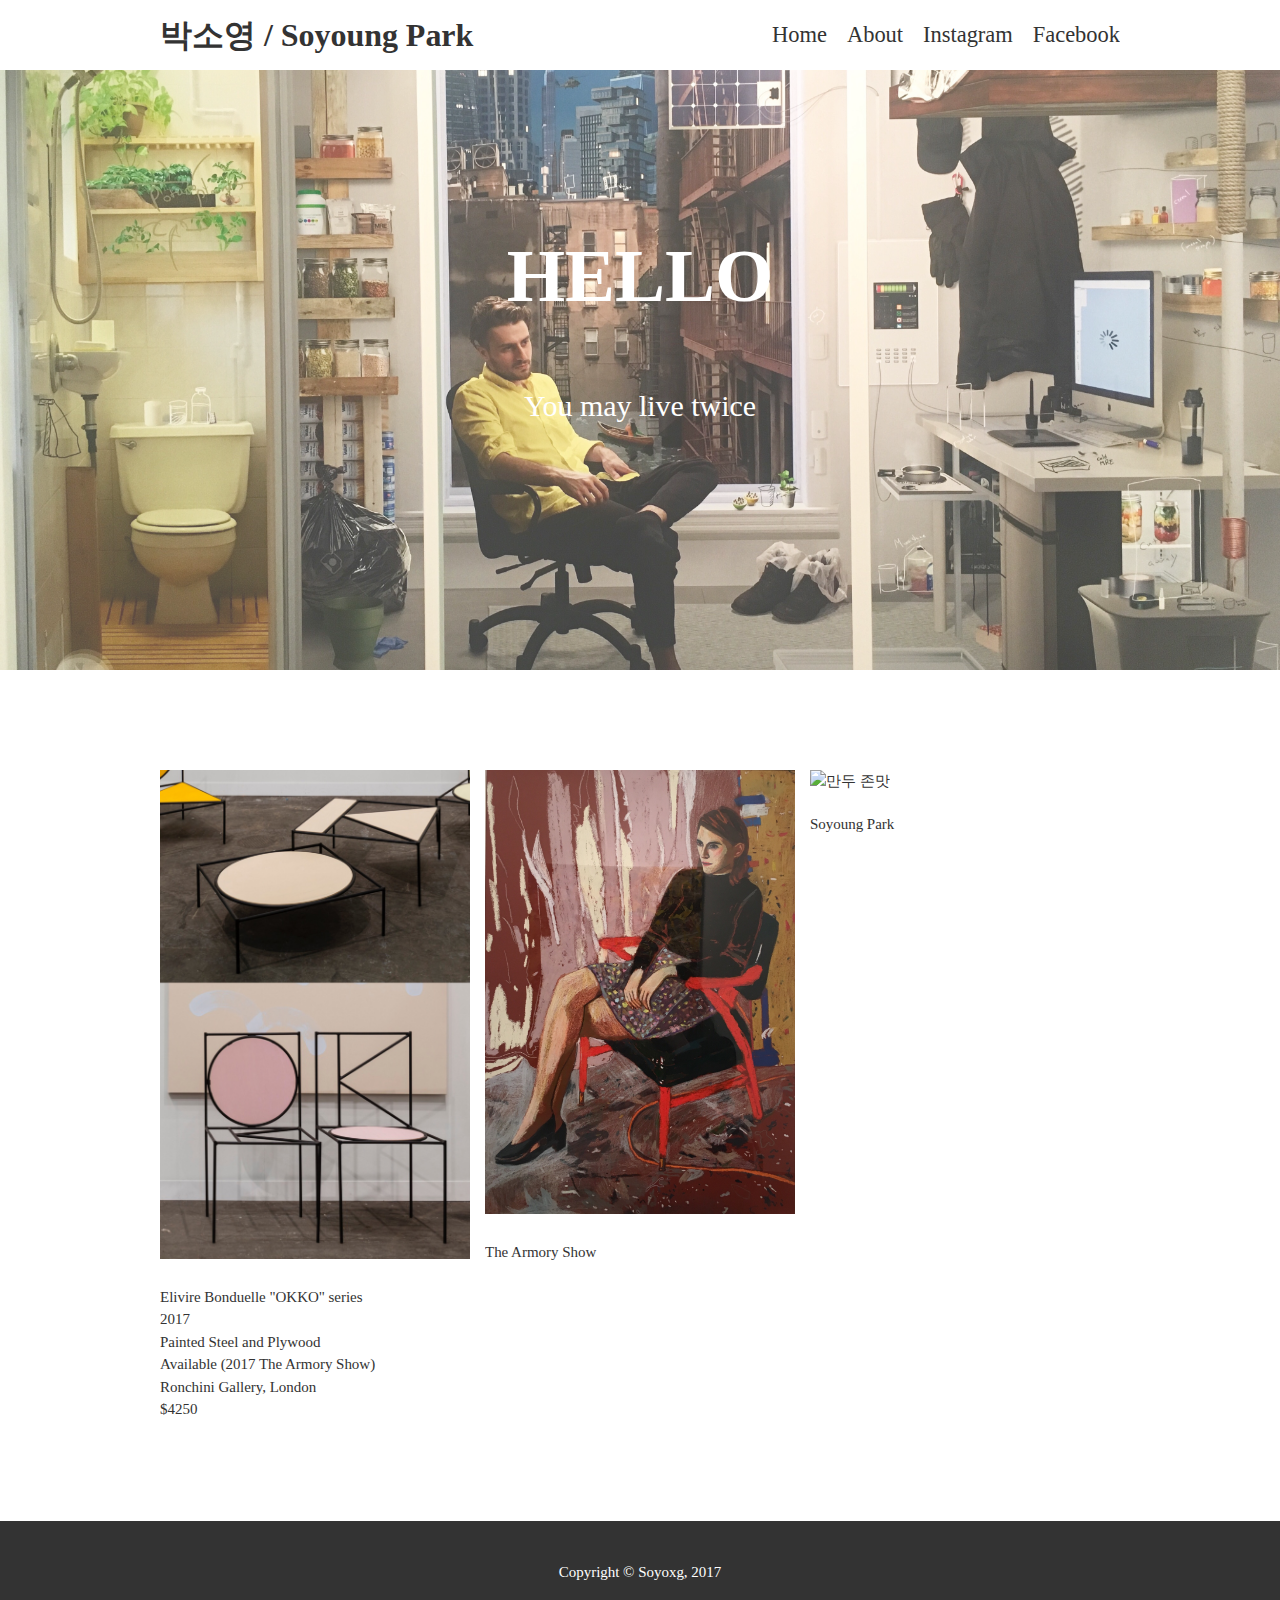
==== index.html @ 2b9b8804 "hw3" ====
<!DOCTYPE html>
<html lang="ko-KR">
<head>
	<meta charset="UTF-8">
	<title>Soyoung Park</title>
	<link rel="stylesheet" href="tutor.css">
</head>
<body>
	<div class="container">
		<!-- header -->
		<div class="header">
			<h1>박소영 / Soyoung Park</h1>
			<ul class="gnb">
				<li><a href="#">Home</a></li>
				<li><a href="#">About</a></li>
				<li><a href="https://www.instagram.com/soyoxg/">Instagram</a></li>
				<li><a href="https://www.facebook.com/soyoung.a.park">Facebook</a></li>
			</ul>
		</div>
	</div>
	<!-- //header -->
	<!-- main -->
	<div class="main">
		<!-- main > landing -->
		<div class="landing">
			<!-- <img id="profile" src="img/photography.jpg" alt="profile"> -->
			<div class="container">
				<h2>HELLO</h2>
				<p>You may live twice</p>
			</div>
		</div>
		<!-- // main > landing -->
		<!-- main > images -->
		<div class="container">
			<div class="images">
				<div class="image-box">
					<img class="image-img" src="img/furniture1.jpg" alt="London">
					<p class="image-desc">Elivire Bonduelle "OKKO" series <br> 2017 <br> Painted Steel and Plywood <br> Available (2017 The Armory Show) <br> Ronchini Gallery, London <br>$4250 </p>
				</div>
				<div class="image-box">
					<img  class="image-img" src="img/painting.jpg" alt="예쁘지">
					<p class="image-desc"> The Armory Show </p>
				</div>
				<div class="image-box">
					<img class="image-img" src="https://scontent-lga3-1.xx.fbcdn.net/v/t31.0-8/16700264_10211970927089179_1550128365357959615_o.jpg?oh=da27317b8cf764f4cfaa7558bb63b739&oe=59366643" alt="만두 존맛">
					<p class="image-desc"> Soyoung Park <br> </p>
				</div>
			</div>
			<!-- // main > images -->
		</div>
		<!-- // main -->
		<!-- footer -->
		<div class="footer">
			<p>Copyright &copy; Soyoxg, 2017</p>
		</div>
		<!-- // footer -->
	</div>
</body>
</html>
---- tutor.css ----
* {
	margin: 0;
}

html {
	font-size: 15px;
	color: #333333;
	/* ì´ ì•„ëž˜ëŠ” í¬ë§ì‚¬í•­; typography */
	line-height: 1.5;
	letter-spacing: -0.002em;
}


/* ------------------ */

.container {
	width: 960px;
	margin: 0 auto;
}


/* ------------------ */

/* float í™œìš©
 * 1. headerë‚´ì— float 1ë²ˆ
 * 2. ulë‚´ì—ì„œ list item float 1ë²ˆ
*/
.header {
	width: 100%;
	height: 70px;
	overflow: hidden
}

.header > h1 {
	float: left;
	font-size: 32px;
	line-height: 70px;
}


/* list-style í•´ì œ */
.gnb {
	float: right;
	overflow: hidden;
	list-style: none;
}

.gnb > li {
	float: left;
	margin-right: 20px;
}

/* ê°€ìƒ í´ëž˜ìŠ¤ í™œìš© */
.gnb > li:last-child {
	margin-right: 0;
}

/* anchor ìŠ¤íƒ€ì¼ í•´ì œ, vertical align(inline) í™•ì¸*/
.gnb > li > a {
	text-decoration: none;
	color: inherit;
	line-height: 70px;
  font-size: 1.5em;
}

/* anchor ìƒíƒœ ë””ìžì¸ */
.gnb > li > a:hover {
	opacity: 0.5;
}


/* ------------------ */

.landing {
	display: inline-block;
	width: 100%;
	height: 600px;
	color: #ffffff;
	text-align: center;
	/* background image ë¡œë“œë§Œ í•´ë„ ì¢‹ìŒ */
	background-image: url("img/photography.jpg");
	background-size: cover;
	background-position: center center;
	background-color: #FFE69C;
	opacity: 0.75;
}

.landing h2 {
	padding-top: 150px;
	margin-bottom: 50px;
	font-size: 5em;
}

.landing p {
	font-size: 2em;
}


/* ------------------ */

/* float 3ë‹¨ ë°°ì¹˜ + margin ê°„ê²© ì¡°ì • */
.images {
	width: 100%;
	padding-top: 100px;
	padding-bottom: 100px;
	overflow: hidden;
}

.image-box {
	float: left;
	width: 310px;
	margin-right: 15px;
	overflow: hidden;
}

.image-box:last-child {
	margin-right: 0px;
}



/* ì´ê±° í•´ì˜¤ë©´ RWD ì¢€ ì•„ì‹œëŠ” ë¶„*/
.image-box > img {
	width: 310px;
	height: auto;
	margin-bottom: 20px;
}

/*.image-img{
	overflow: hidden;
}*/
/* ------------------ */

.contacts {
	width: 100%;
	padding-top: 100px;
	padding-bottom: 100px;
}

.contacts > h2 {
	font-size: 25px;
	margin-bottom: 20px;
}

.contacts > p {
	margin-bottom: 20px;
}

.contact {
	width: 100%;
	margin-bottom: 10px;
}

label, .contact > h5 {
	font-size: 16px;
	font-weight: normal;
}

label {
	margin-right: 10px;
}

/* ì´ê±´ ì—†ì–´ë„ ìƒê´€ ì—†ìŒ <br>ë¡œ ëŒ€ì²´ ê°€ëŠ¥ */
textarea {
	display: block;
}


/* ------------------ */

.footer {
	width: 100%;
	padding-top: 40px;
	padding-bottom: 40px;
	color: #ffffff;
	text-align: center;
	background-color: #333333;
}
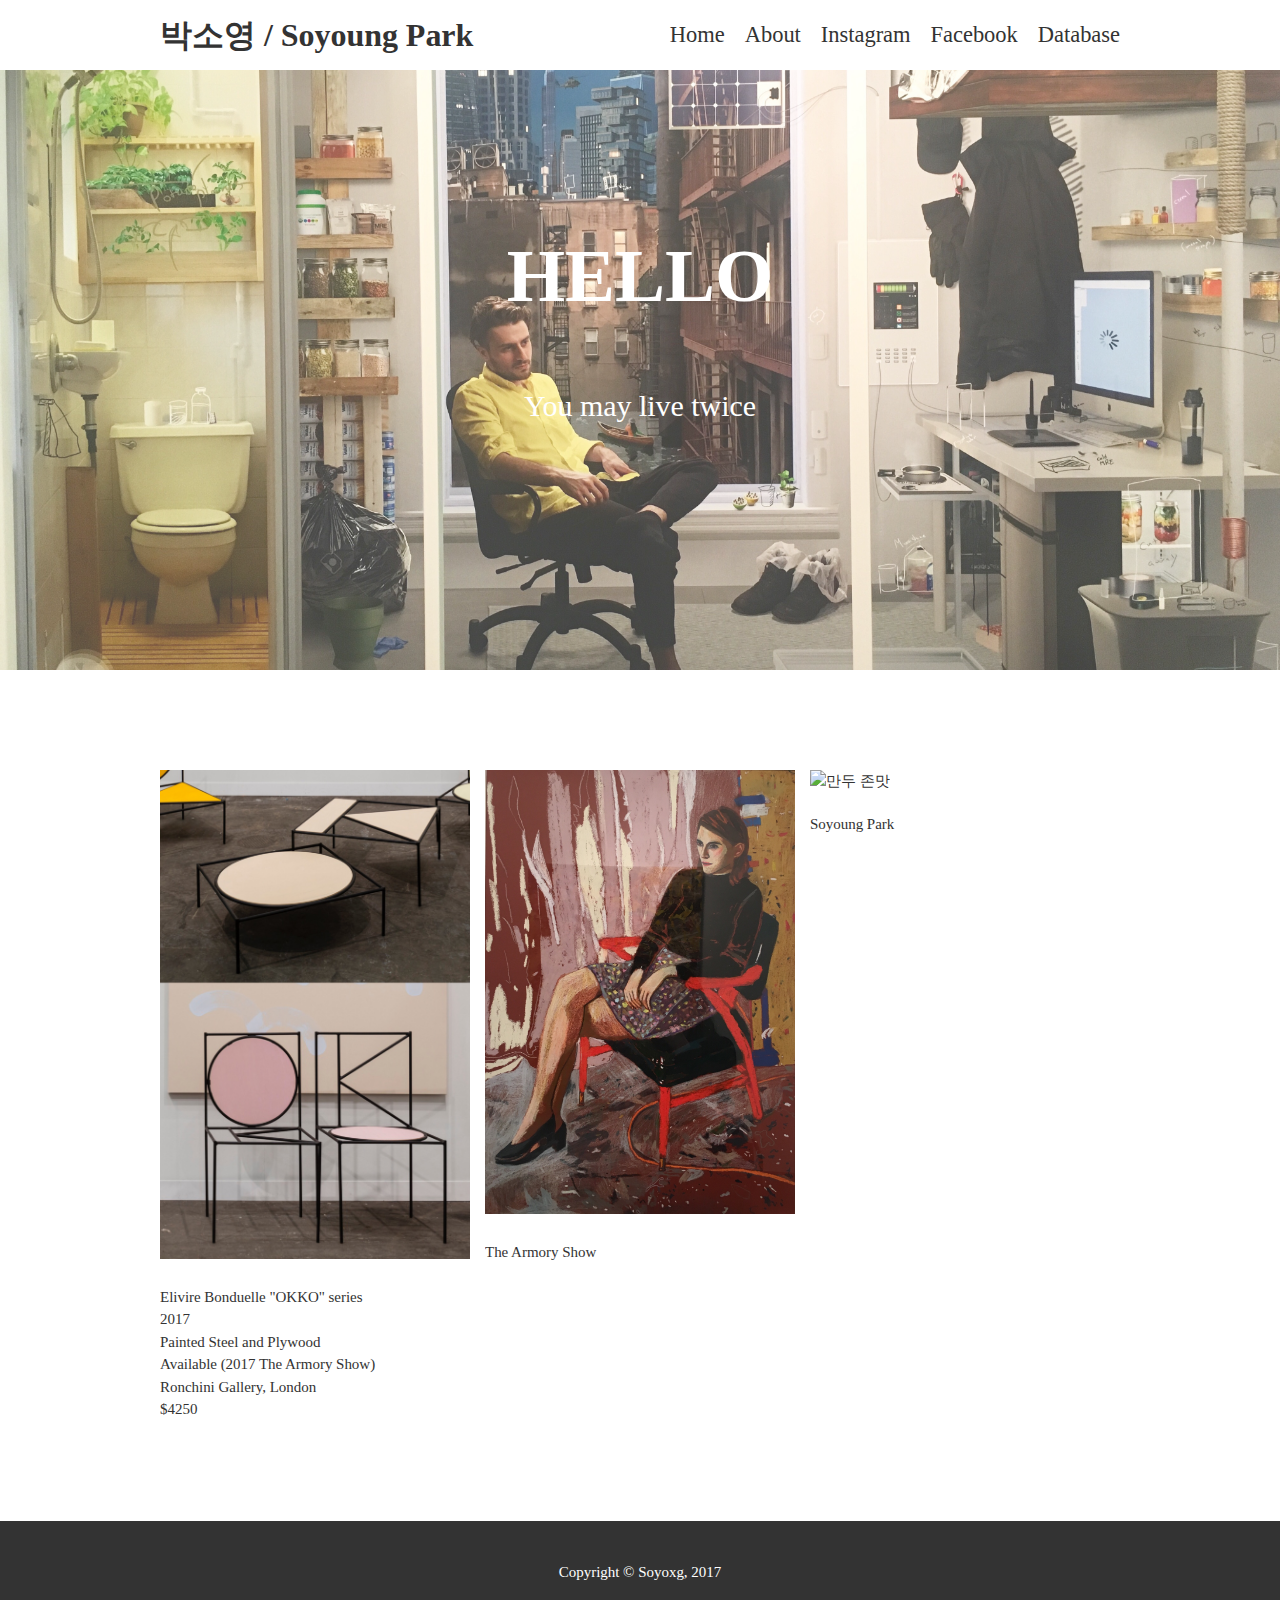
==== commit f3afbab4: "add database" ====
--- a/index.html
+++ b/index.html
@@ -3,7 +3,7 @@
 <head>
 	<meta charset="UTF-8">
 	<title>Soyoung Park</title>
-	<link rel="stylesheet" href="tutor.css">
+	<link rel="stylesheet" href="index.css">
 </head>
 <body>
 	<div class="container">
@@ -11,10 +11,11 @@
 		<div class="header">
 			<h1>박소영 / Soyoung Park</h1>
 			<ul class="gnb">
-				<li><a href="#">Home</a></li>
+				<li><a href="https://soyoxg.github.io">Home</a></li>
 				<li><a href="#">About</a></li>
 				<li><a href="https://www.instagram.com/soyoxg/">Instagram</a></li>
 				<li><a href="https://www.facebook.com/soyoung.a.park">Facebook</a></li>
+				<li><a href="#">Database</a></li>
 			</ul>
 		</div>
 	</div>
--- a/index.css
+++ b/index.css
@@ -0,0 +1,178 @@
+* {
+	margin: 0;
+}
+
+html {
+	font-size: 15px;
+	color: #333333;
+	/* ì´ ì•„ëž˜ëŠ” í¬ë§ì‚¬í•­; typography */
+	line-height: 1.5;
+	letter-spacing: -0.002em;
+}
+
+
+/* ------------------ */
+
+.container {
+	width: 960px;
+	margin: 0 auto;
+}
+
+
+/* ------------------ */
+
+/* float í™œìš©
+ * 1. headerë‚´ì— float 1ë²ˆ
+ * 2. ulë‚´ì—ì„œ list item float 1ë²ˆ
+*/
+.header {
+	width: 100%;
+	height: 70px;
+	overflow: hidden
+}
+
+.header > h1 {
+	float: left;
+	font-size: 32px;
+	line-height: 70px;
+}
+
+
+/* list-style í•´ì œ */
+.gnb {
+	float: right;
+	overflow: hidden;
+	list-style: none;
+}
+
+.gnb > li {
+	float: left;
+	margin-right: 20px;
+}
+
+/* ê°€ìƒ í´ëž˜ìŠ¤ í™œìš© */
+.gnb > li:last-child {
+	margin-right: 0;
+}
+
+/* anchor ìŠ¤íƒ€ì¼ í•´ì œ, vertical align(inline) í™•ì¸*/
+.gnb > li > a {
+	text-decoration: none;
+	color: inherit;
+	line-height: 70px;
+  font-size: 1.5em;
+}
+
+/* anchor ìƒíƒœ ë””ìžì¸ */
+.gnb > li > a:hover {
+	opacity: 0.5;
+}
+
+
+/* ------------------ */
+
+.landing {
+	display: inline-block;
+	width: 100%;
+	height: 600px;
+	color: #ffffff;
+	text-align: center;
+	/* background image ë¡œë“œë§Œ í•´ë„ ì¢‹ìŒ */
+	background-image: url("img/photography.jpg");
+	background-size: cover;
+	background-position: center center;
+	background-color: #FFE69C;
+	opacity: 0.75;
+}
+
+.landing h2 {
+	padding-top: 150px;
+	margin-bottom: 50px;
+	font-size: 5em;
+}
+
+.landing p {
+	font-size: 2em;
+}
+
+
+/* ------------------ */
+
+/* float 3ë‹¨ ë°°ì¹˜ + margin ê°„ê²© ì¡°ì • */
+.images {
+	width: 100%;
+	padding-top: 100px;
+	padding-bottom: 100px;
+	overflow: hidden;
+}
+
+.image-box {
+	float: left;
+	width: 310px;
+	margin-right: 15px;
+	overflow: hidden;
+}
+
+.image-box:last-child {
+	margin-right: 0px;
+}
+
+
+
+/* ì´ê±° í•´ì˜¤ë©´ RWD ì¢€ ì•„ì‹œëŠ” ë¶„*/
+.image-box > img {
+	width: 310px;
+	height: auto;
+	margin-bottom: 20px;
+}
+
+/*.image-img{
+	overflow: hidden;
+}*/
+/* ------------------ */
+
+.contacts {
+	width: 100%;
+	padding-top: 100px;
+	padding-bottom: 100px;
+}
+
+.contacts > h2 {
+	font-size: 25px;
+	margin-bottom: 20px;
+}
+
+.contacts > p {
+	margin-bottom: 20px;
+}
+
+.contact {
+	width: 100%;
+	margin-bottom: 10px;
+}
+
+label, .contact > h5 {
+	font-size: 16px;
+	font-weight: normal;
+}
+
+label {
+	margin-right: 10px;
+}
+
+/* ì´ê±´ ì—†ì–´ë„ ìƒê´€ ì—†ìŒ <br>ë¡œ ëŒ€ì²´ ê°€ëŠ¥ */
+textarea {
+	display: block;
+}
+
+
+/* ------------------ */
+
+.footer {
+	width: 100%;
+	padding-top: 40px;
+	padding-bottom: 40px;
+	color: #ffffff;
+	text-align: center;
+	background-color: #333333;
+}
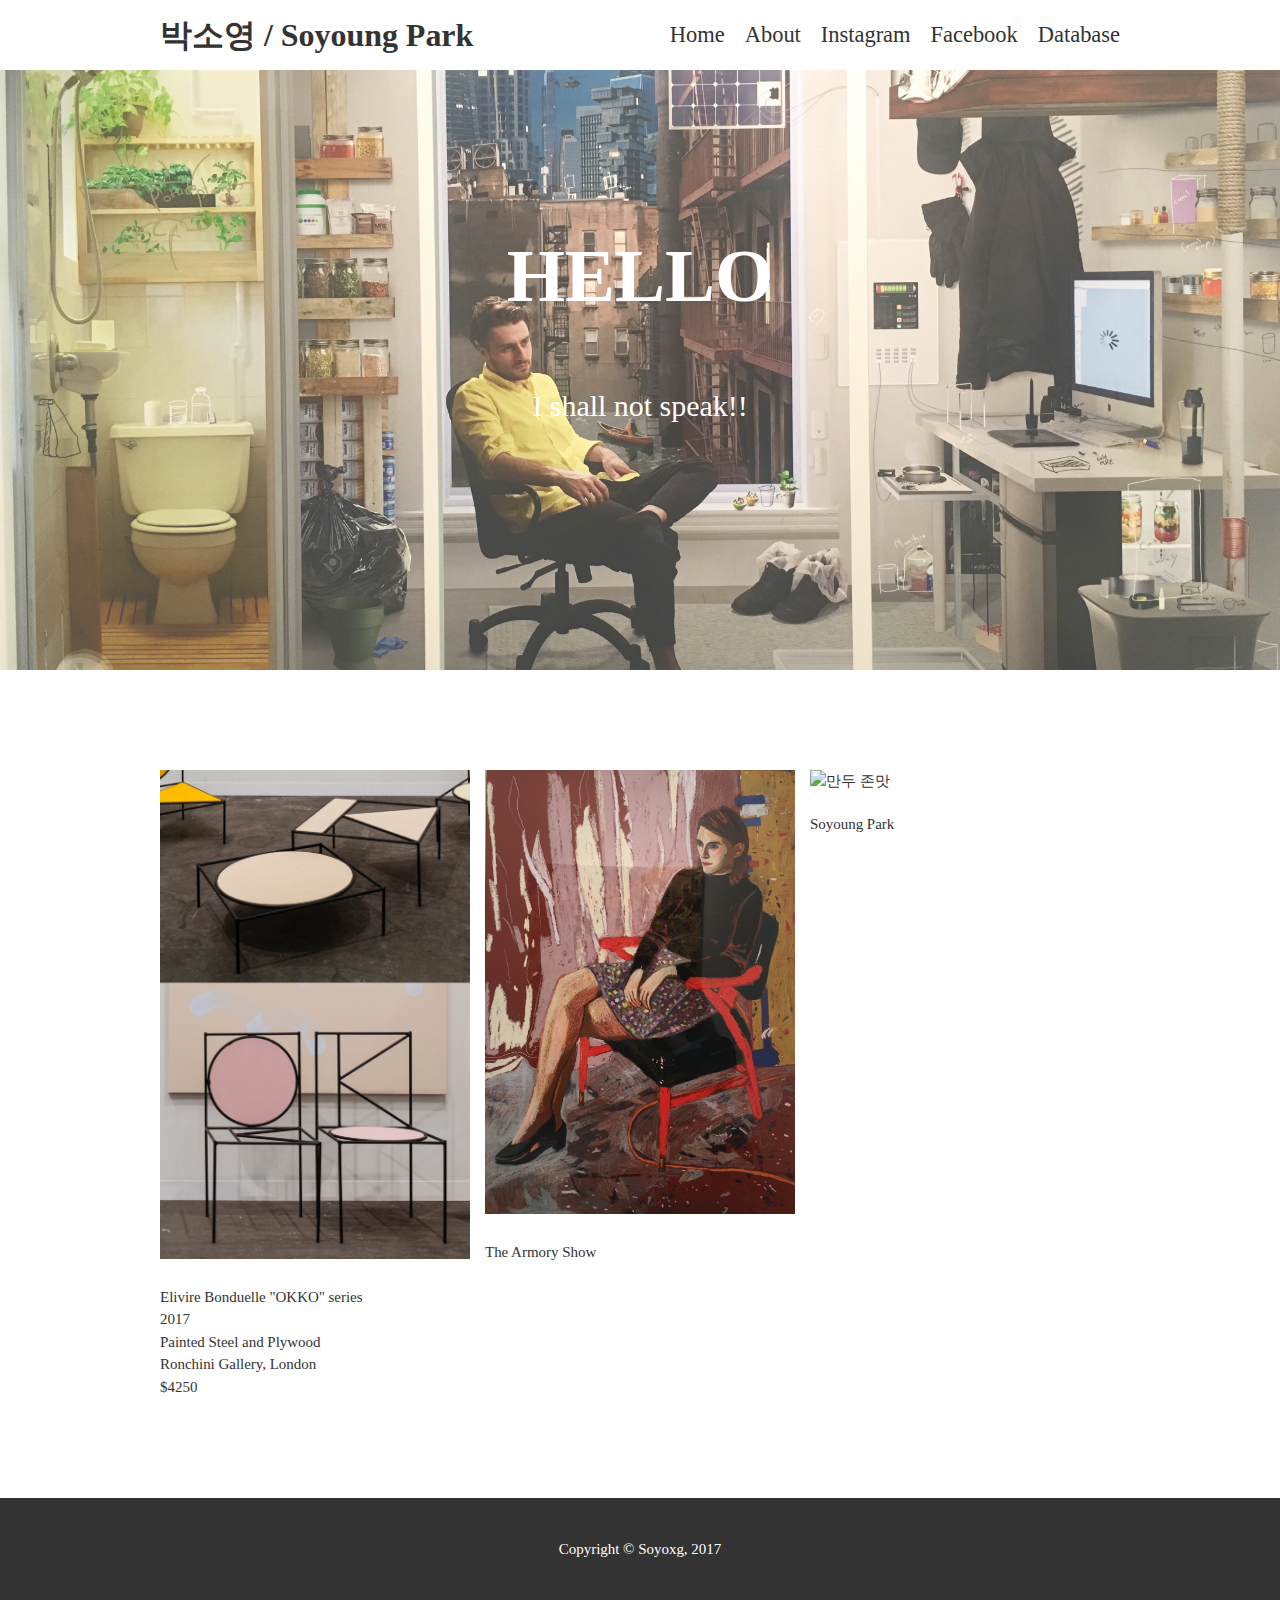
==== commit 7682ab07: "d" ====
--- a/index.html
+++ b/index.html
@@ -12,7 +12,7 @@
 			<h1>박소영 / Soyoung Park</h1>
 			<ul class="gnb">
 				<li><a href="https://soyoxg.github.io">Home</a></li>
-				<li><a href="#">About</a></li>
+				<li><a href="soyoung.html">About</a></li>
 				<li><a href="https://www.instagram.com/soyoxg/">Instagram</a></li>
 				<li><a href="https://www.facebook.com/soyoung.a.park">Facebook</a></li>
 				<li><a href="#">Database</a></li>
@@ -27,7 +27,7 @@
 			<!-- <img id="profile" src="img/photography.jpg" alt="profile"> -->
 			<div class="container">
 				<h2>HELLO</h2>
-				<p>You may live twice</p>
+				<p>I shall not speak!!</p>
 			</div>
 		</div>
 		<!-- // main > landing -->
@@ -36,7 +36,10 @@
 			<div class="images">
 				<div class="image-box">
 					<img class="image-img" src="img/furniture1.jpg" alt="London">
-					<p class="image-desc">Elivire Bonduelle "OKKO" series <br> 2017 <br> Painted Steel and Plywood <br> Available (2017 The Armory Show) <br> Ronchini Gallery, London <br>$4250 </p>
+					<p class="image-desc">Elivire Bonduelle "OKKO" series <br>
+						2017 <br>
+						Painted Steel and Plywood <br>
+						Ronchini Gallery, London <br>$4250 </p>
 				</div>
 				<div class="image-box">
 					<img  class="image-img" src="img/painting.jpg" alt="예쁘지">
